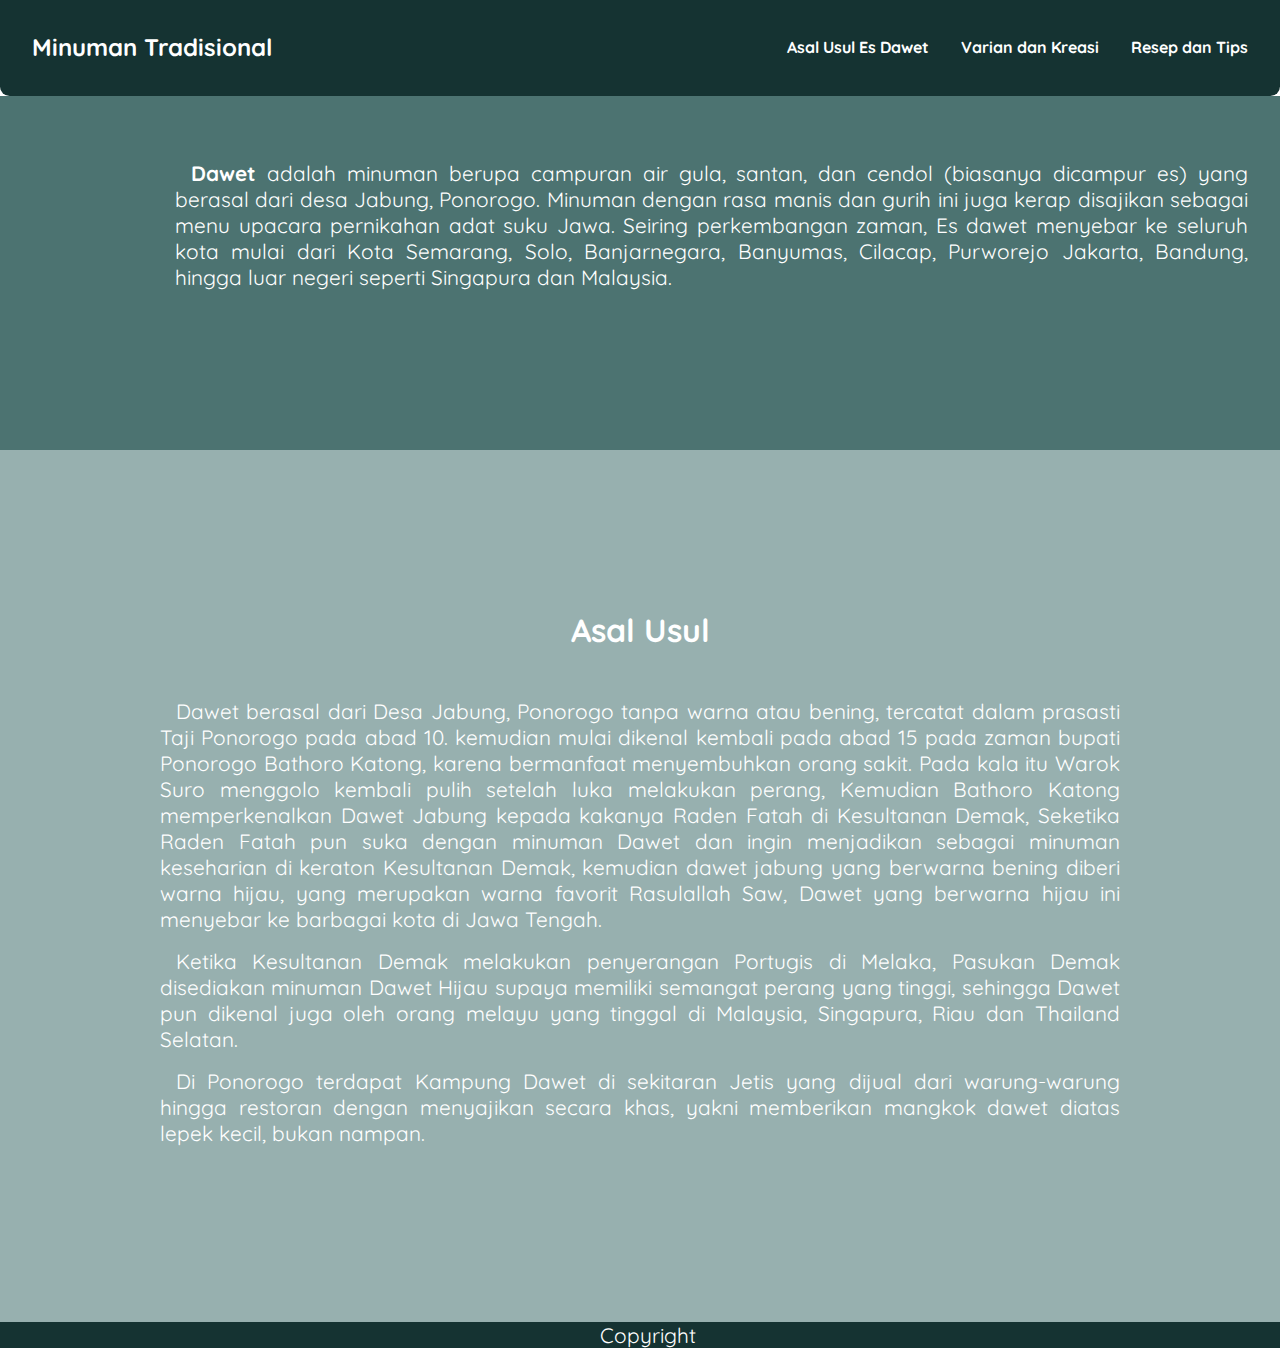
==== pages/dawet.html @ 88d9c762 "hahahahahahhhhhhhhhhhhhhhsagf" ====
<!DOCTYPE html>
<html lang="en">
<head>
    <meta charset="UTF-8">
    <meta name="viewport" content="width=device-width, initial-scale=1.0">
    <title>Es Dawet</title>
    <link rel="stylesheet" href="../style.css">
</head>
<body>
    <nav class="navigation">
        <div class="desktop">
            <div class="name">
                <h2><a href="../index.html">Minuman Tradisional</a></h2>
            </div>
            <ul>
                <li><a href="#asalusul">Asal Usul Es Dawet</a></li>
                <li><a href="">Varian dan Kreasi</a></li>
                <li><a href="">Resep dan Tips</a></li>
            </ul>
            <button class="barsbtn">
                <i class="fas fa-bars"></i>
            </button>
        </div>
        <div class="mobile">
            <ul class="links">
                <li><a href="">Asal Usul Es Dawet</a></li>
                <li><a href="">Varian dan Kreasi</a></li>
                <li><a href="">Resep dan Tips</a></li>
            </ul>
        </div>
    </nav>
    <article class="desc">
        <img src="../assets/dawet.jpg" alt="">
        <p><b>Dawet</b> adalah minuman berupa campuran air gula, santan, dan cendol (biasanya dicampur es) yang berasal dari desa Jabung, Ponorogo. Minuman dengan rasa manis dan gurih ini juga kerap disajikan sebagai menu upacara pernikahan adat suku Jawa. Seiring perkembangan zaman, Es dawet menyebar ke seluruh kota mulai dari Kota Semarang, Solo, Banjarnegara, Banyumas, Cilacap, Purworejo Jakarta, Bandung, hingga luar negeri seperti Singapura dan Malaysia.</p>
    </article>
    <article class="about" id="asalusul">
        <h3>Asal Usul</h3>
        <p>
            Dawet berasal dari Desa Jabung, Ponorogo tanpa warna atau bening, tercatat dalam prasasti Taji Ponorogo pada abad 10. kemudian mulai dikenal kembali pada abad 15 pada zaman bupati Ponorogo Bathoro Katong, karena bermanfaat menyembuhkan orang sakit. Pada kala itu Warok Suro menggolo kembali pulih setelah luka melakukan perang, Kemudian Bathoro Katong memperkenalkan Dawet Jabung kepada kakanya Raden Fatah di Kesultanan Demak, Seketika Raden Fatah pun suka dengan minuman Dawet dan ingin menjadikan sebagai minuman keseharian di keraton Kesultanan Demak, kemudian dawet jabung yang berwarna bening diberi warna hijau, yang merupakan warna favorit Rasulallah Saw, Dawet yang berwarna hijau ini menyebar ke barbagai kota di Jawa Tengah.
        </p>
        <p>
            Ketika Kesultanan Demak melakukan penyerangan Portugis di Melaka, Pasukan Demak disediakan minuman Dawet Hijau supaya memiliki semangat perang yang tinggi, sehingga Dawet pun dikenal juga oleh orang melayu yang tinggal di Malaysia, Singapura, Riau dan Thailand Selatan.
        </p>
        <p>
            Di Ponorogo terdapat Kampung Dawet di sekitaran Jetis yang dijual dari warung-warung hingga restoran dengan menyajikan secara khas, yakni memberikan mangkok dawet diatas lepek kecil, bukan nampan.
        </p>
    </article>
    <footer>
        <p>Copyright</p>
    </footer>

    <script src="script.js"></script>
</body>
</html>
---- style.css ----
@import url('https://fonts.googleapis.com/css2?family=Quicksand:wght@300..700&display=swap');

* {
    margin: 0;
    padding: 0;
    font-family: quicksand;
    box-sizing: border-box;
    scroll-behavior: smooth;
}

/* Navigation */
.navigation {
    padding: 2rem 2rem 4rem 2rem;
    height: 0;
    display: flex;
    flex-direction: column;
    /* align-items: center; */
    width: 100%;
    margin: 0 auto;
    background-color: #153332;
    border-radius: 0 0 .6rem .6rem;
    position: sticky;
    top: 0;
    transition: height 1.5s ease-in-out;
    z-index: 1;
}

.navigation .desktop {
    display: flex;
    flex-direction: row;
    justify-content: space-between;
    align-items: center;
}

.navigation .mobile {
    opacity: 0;
    visibility: hidden;
    transition: opacity .5s ease-in-out, visibility .5s ease-in-out;
}

.navigation.toggled {
    height: 20rem;
}

.navigation.toggled .mobile.set {
    opacity: 1;
    visibility: visible;
}

/* desktop list */
.navigation .desktop h2 a {
    text-decoration: none;
    color: white;
    margin: 0;
    transition: color .3s ease;
}

.navigation .desktop h2 a:hover {
    color: #97B0AF;
}

.navigation .desktop ul {
    display: flex;
    flex-wrap: wrap;
    gap: 2rem;
    justify-content: space-between;
}

/* mobile list  */
.navigation .mobile ul {
    display: flex;
    flex-wrap: wrap;
    flex-direction: column;
    align-items: center;
}

.navigation .mobile ul li:nth-child(1) {
    margin-top: 3rem;
}

.navigation .mobile ul li {
    margin-bottom: 3rem;
}

.navigation ul li {
    list-style-type: none;
}

.navigation ul li a {
    font-weight: bold;
    text-decoration: none;
    color: white;
    transition: color .3s ease;
}

.navigation ul li a:hover, .fa-bars:hover {
    color: #97B0AF;
}

.barsbtn {
    display: none;
    padding: .5rem;
    background-color: transparent;
    border-radius: .3rem;
    cursor: pointer;
    border: none;
}

.fa-bars {
    color: white;
    font-size: 1.5rem;
    transition: color .3s ease;
}

/* homepage */
#pengertian {
    display: flex;
    flex-direction: column;
    align-items: center;
    background-color: #97B0AF;
    color: white;
    padding: 16rem 4rem;
}

#pengertian h3 {
    margin-bottom: 3rem;
}

#produk {
    background-color: #fffdd0;
    padding: 10rem 0;
    display: flex;
    flex-direction: column;
    align-items: center;
}

#produk h3 {
    margin-bottom: 3rem;
}

.wrapper {
    display: flex;
    flex-wrap: wrap;
    flex-direction: row;
    justify-content: center;
    gap: 3rem;
}

.card {
    background-color: white;
    display: flex;
    flex-direction: column;
    align-items: center;
    width: 20rem;
    height: 18rem;
    border: .01rem solid black;
    border-radius: 1rem;
    box-shadow: .6rem .7rem .6rem black;
    gap: 1rem;
    transition: transform .4s ease-in;
}

.card:hover {
    transform: scale(1.1);
}

.card img {
    width: inherit;
    height: 12rem;
    border-radius: 1rem 1rem 0 0;
}

.card h4 {
    padding: 0 2rem;
}

.card h4 a {
    text-decoration: none;
    color: black;
    transition: color .4s ease-in;
}

.card:hover h4 a {
    color: blue;
}

#artikel {
    background-color: #4C7371;
    padding: 4rem 0;
    display: flex;
    flex-direction: column;
    align-items: center;
}

#artikel h3 {
    margin-bottom: 3rem;
}

/* Article */
.desc {
    padding: 4rem 2rem 10rem 2rem;
    background-color: #4C7371;
    display: flex;
    flex-direction: row;
    gap: 2rem;
    align-items: center;
}

p {
    color: white;
    font-size: 1.3rem;
    text-align: justify;
    text-indent: 1rem;
}

.desc img {
    border-radius: 1rem;
    width: 30rem;
}

footer {
    /* padding: 10rem 0; */
    display: flex;
    justify-content: center;
    background-color: #153332;
    color: white;
}

.about {
    display: flex;
    flex-direction: column;
    justify-content: center;
    align-items: center;
    padding: 10rem 10rem;
    background-color: #97B0AF;
}

.about p {
    margin-bottom: 1rem;
}

.about h3 {
    font-size: 2rem;
    margin-bottom: 3rem;
    /* font-family: Arial, Helvetica, sans-serif; */
    font-weight: bolder;
    color: white;
}

/* @media (max-width: 1440px) {
    .navigation ul {
        margin-left: 35rem;
    }
}
*/
@media (max-width: 1124px) {
    .barsbtn {
        display: block;
    }
    .navigation .desktop ul {
        display: none;
    }
    .desc {
        flex-direction: column;
    }
    .desc img {
        width: 20rem;
    }
    .about {
        padding: 10rem 2rem;
    }
} 

@media (min-width: 1125px) {
    .navigation.toggled {
        height: 0;
    }
    .navigation .mobile ul {
        opacity: 0;
        visibility: hidden;
    }
}

@media (max-width: 768px) {

}
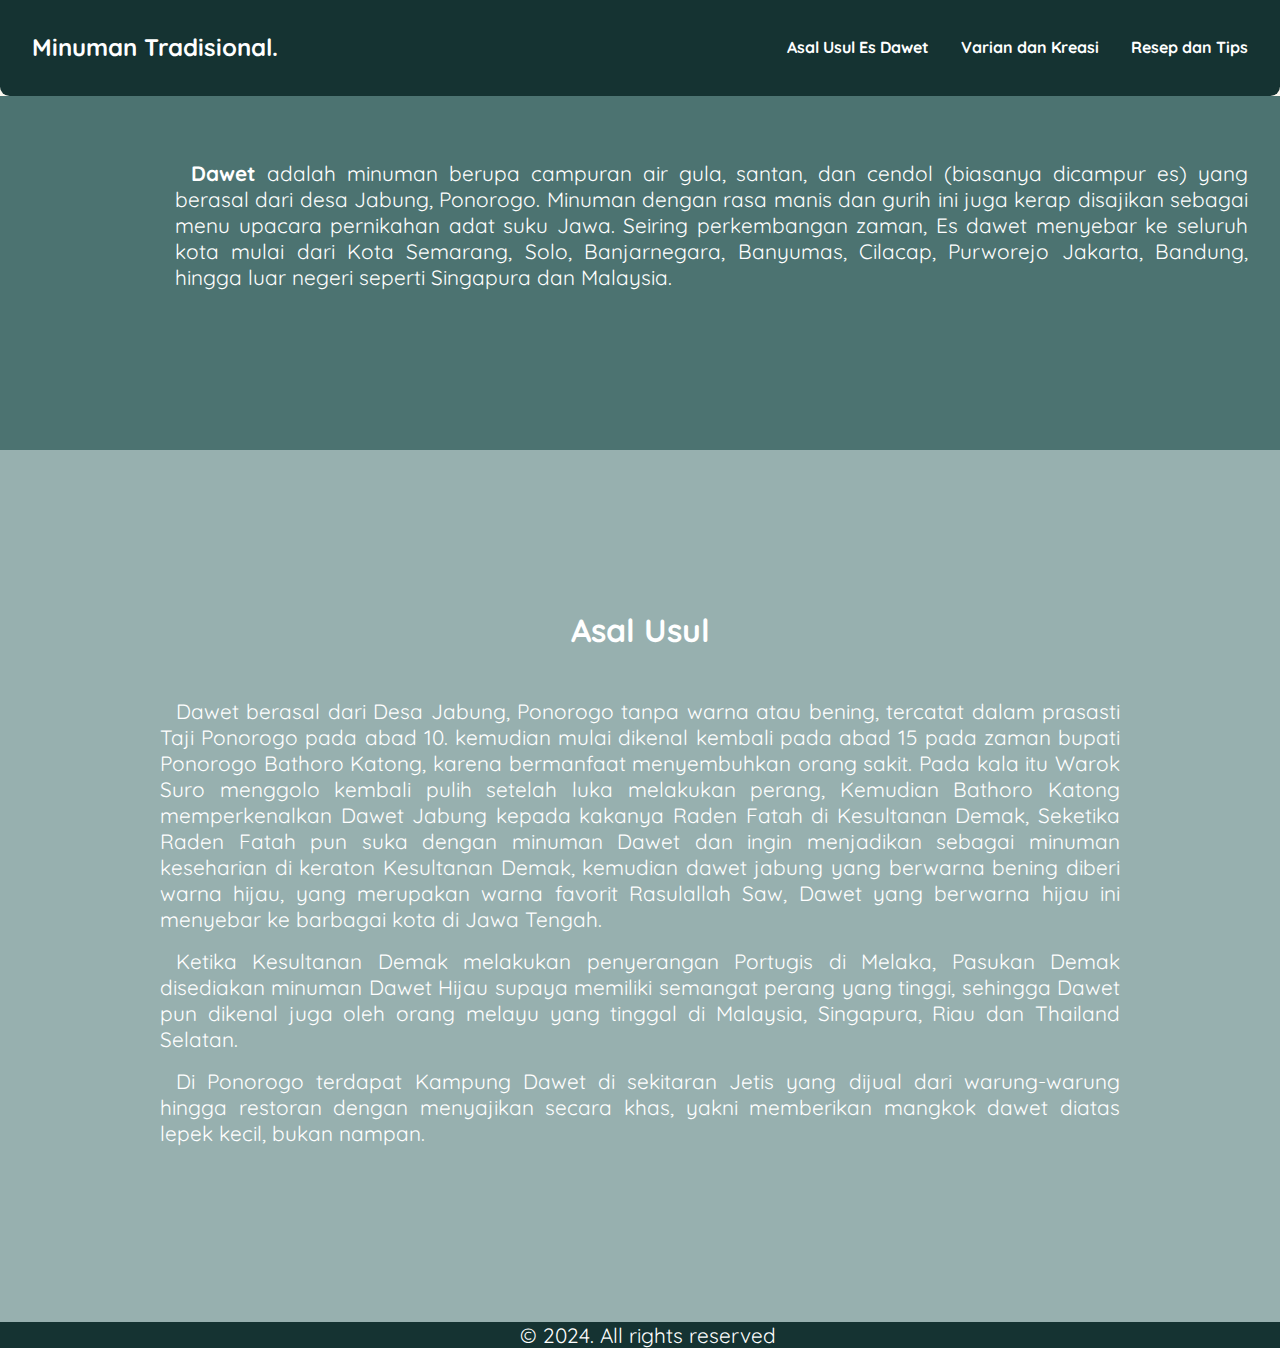
==== commit f90007b8: "hahaha" ====
--- a/pages/dawet.html
+++ b/pages/dawet.html
@@ -4,18 +4,20 @@
     <meta charset="UTF-8">
     <meta name="viewport" content="width=device-width, initial-scale=1.0">
     <title>Es Dawet</title>
-    <link rel="stylesheet" href="../style.css">
+    <link rel="stylesheet" href="../assets/css/style.css">
+    <link rel="stylesheet" href="../assets/css/pages.css">
+    <link rel="stylesheet" href="https://cdnjs.cloudflare.com/ajax/libs/font-awesome/6.6.0/css/all.min.css" integrity="sha512-Kc323vGBEqzTmouAECnVceyQqyqdsSiqLQISBL29aUW4U/M7pSPA/gEUZQqv1cwx4OnYxTxve5UMg5GT6L4JJg==" crossorigin="anonymous" referrerpolicy="no-referrer" />
 </head>
 <body>
     <nav class="navigation">
         <div class="desktop">
             <div class="name">
-                <h2><a href="../index.html">Minuman Tradisional</a></h2>
+                <h2><a href="../index.html">Minuman Tradisional.</a></h2>
             </div>
             <ul>
                 <li><a href="#asalusul">Asal Usul Es Dawet</a></li>
-                <li><a href="">Varian dan Kreasi</a></li>
-                <li><a href="">Resep dan Tips</a></li>
+                <li><a href="#kreasi">Varian dan Kreasi</a></li>
+                <li><a href="#resep">Resep dan Tips</a></li>
             </ul>
             <button class="barsbtn">
                 <i class="fas fa-bars"></i>
@@ -23,16 +25,18 @@
         </div>
         <div class="mobile">
             <ul class="links">
-                <li><a href="">Asal Usul Es Dawet</a></li>
-                <li><a href="">Varian dan Kreasi</a></li>
-                <li><a href="">Resep dan Tips</a></li>
+                <li><a href="#asalusul">Asal Usul Es Dawet</a></li>
+                <li><a href="#kreasi">Varian dan Kreasi</a></li>
+                <li><a href="#resep">Resep dan Tips</a></li>
             </ul>
         </div>
     </nav>
+
     <article class="desc">
         <img src="../assets/dawet.jpg" alt="">
         <p><b>Dawet</b> adalah minuman berupa campuran air gula, santan, dan cendol (biasanya dicampur es) yang berasal dari desa Jabung, Ponorogo. Minuman dengan rasa manis dan gurih ini juga kerap disajikan sebagai menu upacara pernikahan adat suku Jawa. Seiring perkembangan zaman, Es dawet menyebar ke seluruh kota mulai dari Kota Semarang, Solo, Banjarnegara, Banyumas, Cilacap, Purworejo Jakarta, Bandung, hingga luar negeri seperti Singapura dan Malaysia.</p>
     </article>
+
     <article class="about" id="asalusul">
         <h3>Asal Usul</h3>
         <p>
@@ -45,10 +49,11 @@
             Di Ponorogo terdapat Kampung Dawet di sekitaran Jetis yang dijual dari warung-warung hingga restoran dengan menyajikan secara khas, yakni memberikan mangkok dawet diatas lepek kecil, bukan nampan.
         </p>
     </article>
+
     <footer>
-        <p>Copyright</p>
+        <p>&copy; 2024. All rights reserved</p>
     </footer>
 
-    <script src="script.js"></script>
+    <script src="../assets/js/script.js"></script>
 </body>
 </html>--- a/assets/css/style.css
+++ b/assets/css/style.css
@@ -0,0 +1,146 @@
+@import url('https://fonts.googleapis.com/css2?family=Quicksand:wght@300..700&display=swap');
+
+* {
+    margin: 0;
+    padding: 0;
+    font-family: quicksand;
+    box-sizing: border-box;
+    scroll-behavior: smooth;
+}
+body {
+    background-color: #F9F6EE;
+}
+/* Navigation */
+.navigation {
+    padding: 2rem 2rem 4rem 2rem;
+    height: 0;
+    display: flex;
+    flex-direction: column;
+    /* align-items: center; */
+    width: 100%;
+    margin: 0 auto;
+    background-color: #153332;
+    border-radius: 0 0 .6rem .6rem;
+    position: sticky;
+    top: 0;
+    transition: height 1.5s ease-in-out;
+    z-index: 1;
+}
+
+.navigation .desktop {
+    display: flex;
+    flex-direction: row;
+    justify-content: space-between;
+    align-items: center;
+}
+
+.navigation .mobile {
+    opacity: 0;
+    visibility: hidden;
+    transition: opacity .5s ease-in-out, visibility .5s ease-in-out;
+}
+
+.navigation.toggled {
+    height: 20rem;
+}
+
+.navigation.toggled .mobile.set {
+    opacity: 1;
+    visibility: visible;
+}
+
+/* desktop list */
+.navigation .desktop h2 a {
+    text-decoration: none;
+    color: white;
+    margin: 0;
+    transition: color .3s ease;
+}
+
+.navigation .desktop h2 a:hover {
+    color: #97B0AF;
+}
+
+.navigation .desktop ul {
+    display: flex;
+    flex-wrap: wrap;
+    gap: 2rem;
+    justify-content: space-between;
+}
+
+/* mobile list  */
+.navigation .mobile ul {
+    display: flex;
+    flex-wrap: wrap;
+    flex-direction: column;
+    align-items: center;
+}
+
+.navigation .mobile ul li:nth-child(1) {
+    margin-top: 3rem;
+}
+
+.navigation .mobile ul li {
+    margin-bottom: 3rem;
+}
+
+.navigation ul li {
+    list-style-type: none;
+}
+
+.navigation ul li a {
+    font-weight: bold;
+    text-decoration: none;
+    color: white;
+    transition: color .3s ease;
+}
+
+.navigation ul li a:hover, .fa-bars:hover {
+    color: #97B0AF;
+}
+
+.barsbtn {
+    display: none;
+    padding: .5rem;
+    background-color: transparent;
+    border-radius: .3rem;
+    cursor: pointer;
+    border: none;
+}
+
+.fa-bars {
+    color: white;
+    font-size: 1.5rem;
+    transition: color .3s ease;
+}
+
+footer {
+    /* padding: 10rem 0; */
+    display: flex;
+    justify-content: center;
+    background-color: #153332;
+    color: white;
+}
+
+@media (max-width: 1124px) {
+    .barsbtn {
+        display: block;
+    }
+    .navigation .desktop ul {
+        display: none;
+    }
+} 
+
+@media (min-width: 1125px) {
+    .navigation.toggled {
+        height: 0;
+    }
+    .navigation .mobile ul {
+        opacity: 0;
+        visibility: hidden;
+    }
+}
+
+@media (max-width: 768px) {
+
+}--- a/assets/css/pages.css
+++ b/assets/css/pages.css
@@ -0,0 +1,55 @@
+/* deskripsi */
+.desc {
+    padding: 4rem 2rem 10rem 2rem;
+    background-color: #4C7371;
+    display: flex;
+    flex-direction: row;
+    gap: 2rem;
+    align-items: center;
+}
+
+p {
+    color: white;
+    font-size: 1.3rem;
+    text-align: justify;
+    text-indent: 1rem;
+}
+
+.desc img {
+    border-radius: 1rem;
+    width: 30rem;
+}
+
+
+/* asal usul */
+.about {
+    display: flex;
+    flex-direction: column;
+    justify-content: center;
+    align-items: center;
+    padding: 10rem 10rem;
+    background-color: #97B0AF;
+}
+
+.about p {
+    margin-bottom: 1rem;
+}
+
+.about h3 {
+    font-size: 2rem;
+    margin-bottom: 3rem;
+    font-weight: bolder;
+    color: white;
+}
+
+@media (max-width: 1125px) {
+    .desc {
+        flex-direction: column;
+    }
+    .desc img {
+        width: 20rem;
+    }
+    .about {
+        padding: 10rem 2rem;
+    }
+}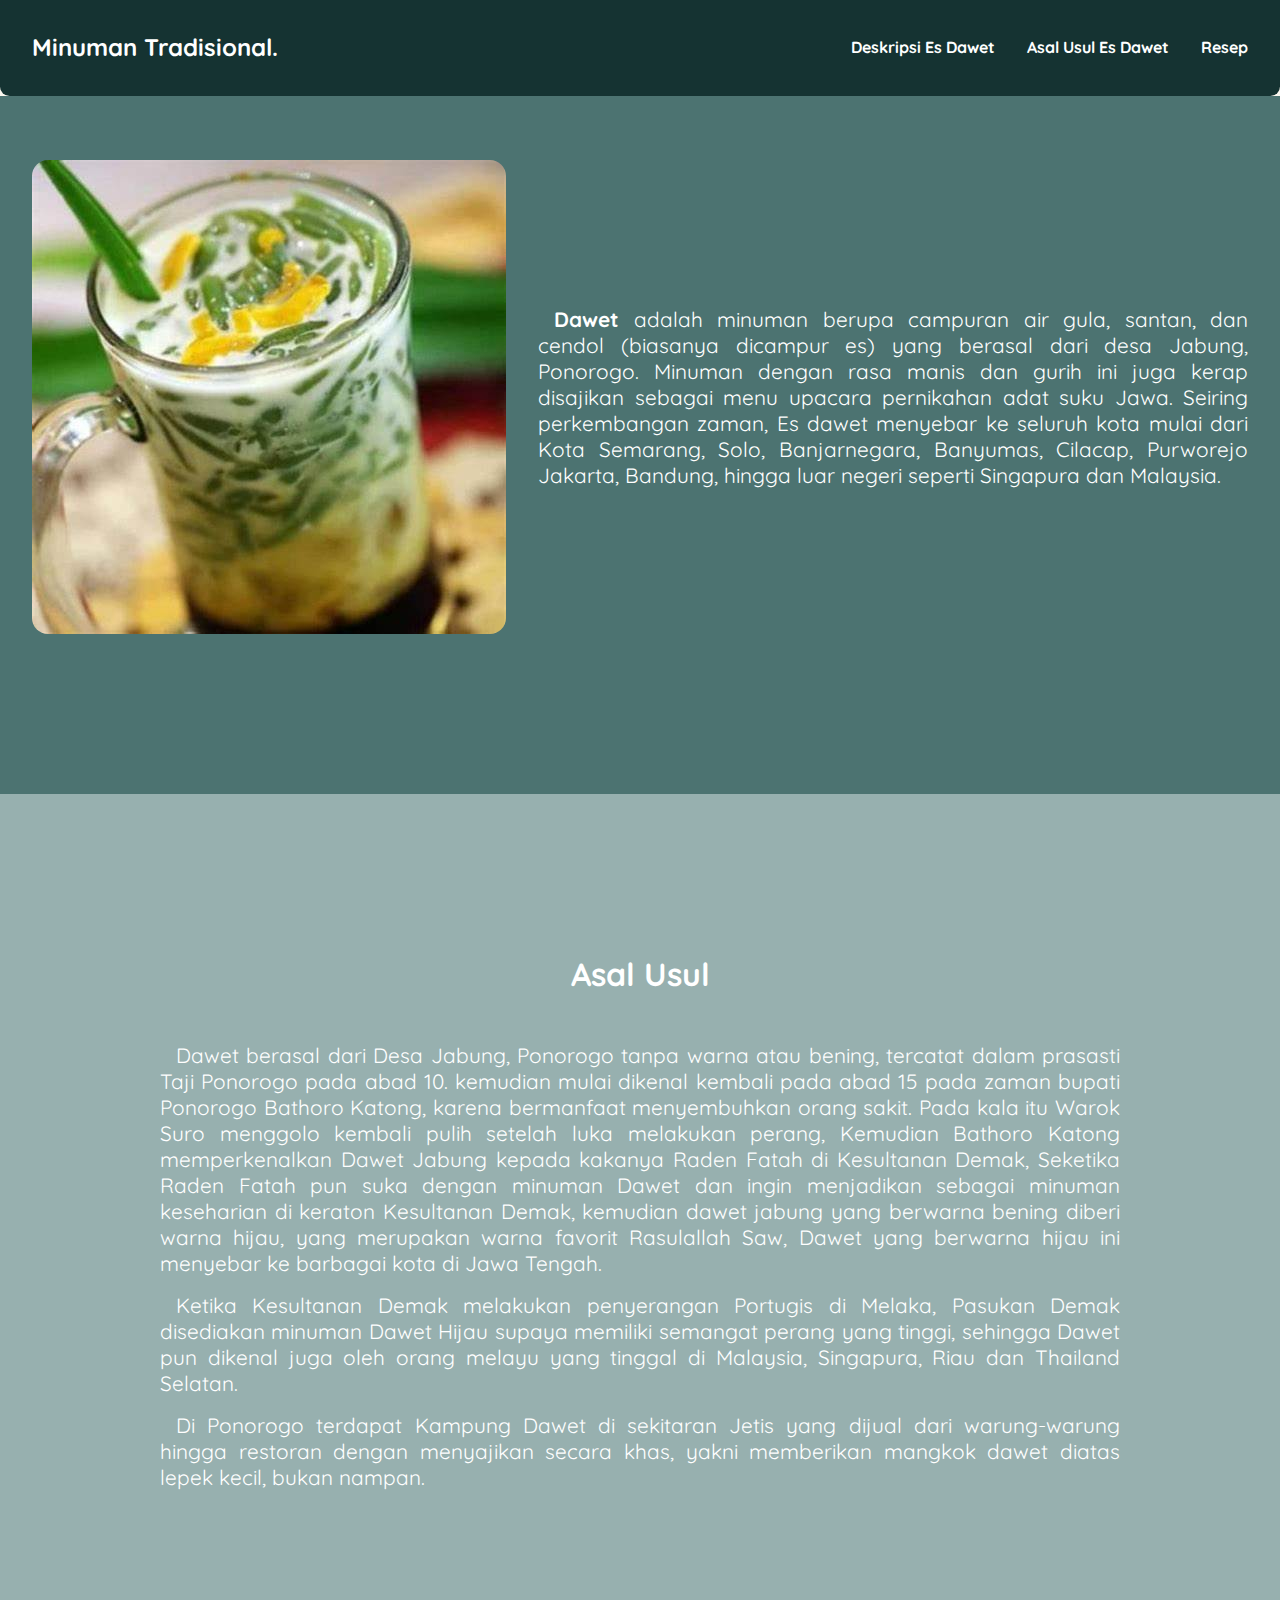
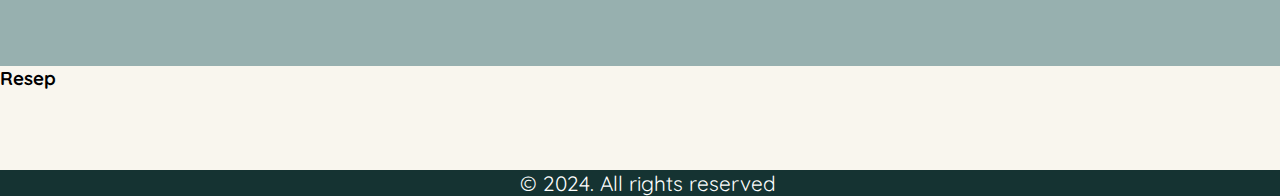
==== commit 2a289b96: "fix template" ====
--- a/pages/dawet.html
+++ b/pages/dawet.html
@@ -8,16 +8,16 @@
     <link rel="stylesheet" href="../assets/css/pages.css">
     <link rel="stylesheet" href="https://cdnjs.cloudflare.com/ajax/libs/font-awesome/6.6.0/css/all.min.css" integrity="sha512-Kc323vGBEqzTmouAECnVceyQqyqdsSiqLQISBL29aUW4U/M7pSPA/gEUZQqv1cwx4OnYxTxve5UMg5GT6L4JJg==" crossorigin="anonymous" referrerpolicy="no-referrer" />
 </head>
-<body>
+<body id="dawet">
     <nav class="navigation">
         <div class="desktop">
             <div class="name">
                 <h2><a href="../index.html">Minuman Tradisional.</a></h2>
             </div>
             <ul>
+                <li><a href="#deskripsi">Deskripsi Es Dawet</a></li>
                 <li><a href="#asalusul">Asal Usul Es Dawet</a></li>
-                <li><a href="#kreasi">Varian dan Kreasi</a></li>
-                <li><a href="#resep">Resep dan Tips</a></li>
+                <li><a href="#resep">Resep</a></li>
             </ul>
             <button class="barsbtn">
                 <i class="fas fa-bars"></i>
@@ -25,15 +25,15 @@
         </div>
         <div class="mobile">
             <ul class="links">
+                <li><a href="#deskripsi">Deskripsi Es Dawet</a></li>
                 <li><a href="#asalusul">Asal Usul Es Dawet</a></li>
-                <li><a href="#kreasi">Varian dan Kreasi</a></li>
-                <li><a href="#resep">Resep dan Tips</a></li>
+                <li><a href="#resep">Resep</a></li>
             </ul>
         </div>
     </nav>
 
-    <article class="desc">
-        <img src="../assets/dawet.jpg" alt="">
+    <article class="desc" id="deskripsi">
+        <img src="../assets/images/dawet.jpg" alt="">
         <p><b>Dawet</b> adalah minuman berupa campuran air gula, santan, dan cendol (biasanya dicampur es) yang berasal dari desa Jabung, Ponorogo. Minuman dengan rasa manis dan gurih ini juga kerap disajikan sebagai menu upacara pernikahan adat suku Jawa. Seiring perkembangan zaman, Es dawet menyebar ke seluruh kota mulai dari Kota Semarang, Solo, Banjarnegara, Banyumas, Cilacap, Purworejo Jakarta, Bandung, hingga luar negeri seperti Singapura dan Malaysia.</p>
     </article>
 
@@ -50,6 +50,29 @@
         </p>
     </article>
 
+    <article class="recipe" id="resep">
+        <h3>Resep</h3>
+
+        <div class="wrapper">
+            <div class="card">
+                <img src="" alt="">
+                <h4><a href=""></a></h4>
+            </div>
+            <div class="card">
+                <img src="" alt="">
+                <h4><a href=""></a></h4>
+            </div>
+            <div class="card">
+                <img src="" alt="">
+                <h4><a href=""></a></h4>
+            </div>
+            <div class="card">
+                <img src="" alt="">
+                <h4><a href=""></a></h4>
+            </div>
+        </div>
+    </article>
+
     <footer>
         <p>&copy; 2024. All rights reserved</p>
     </footer>
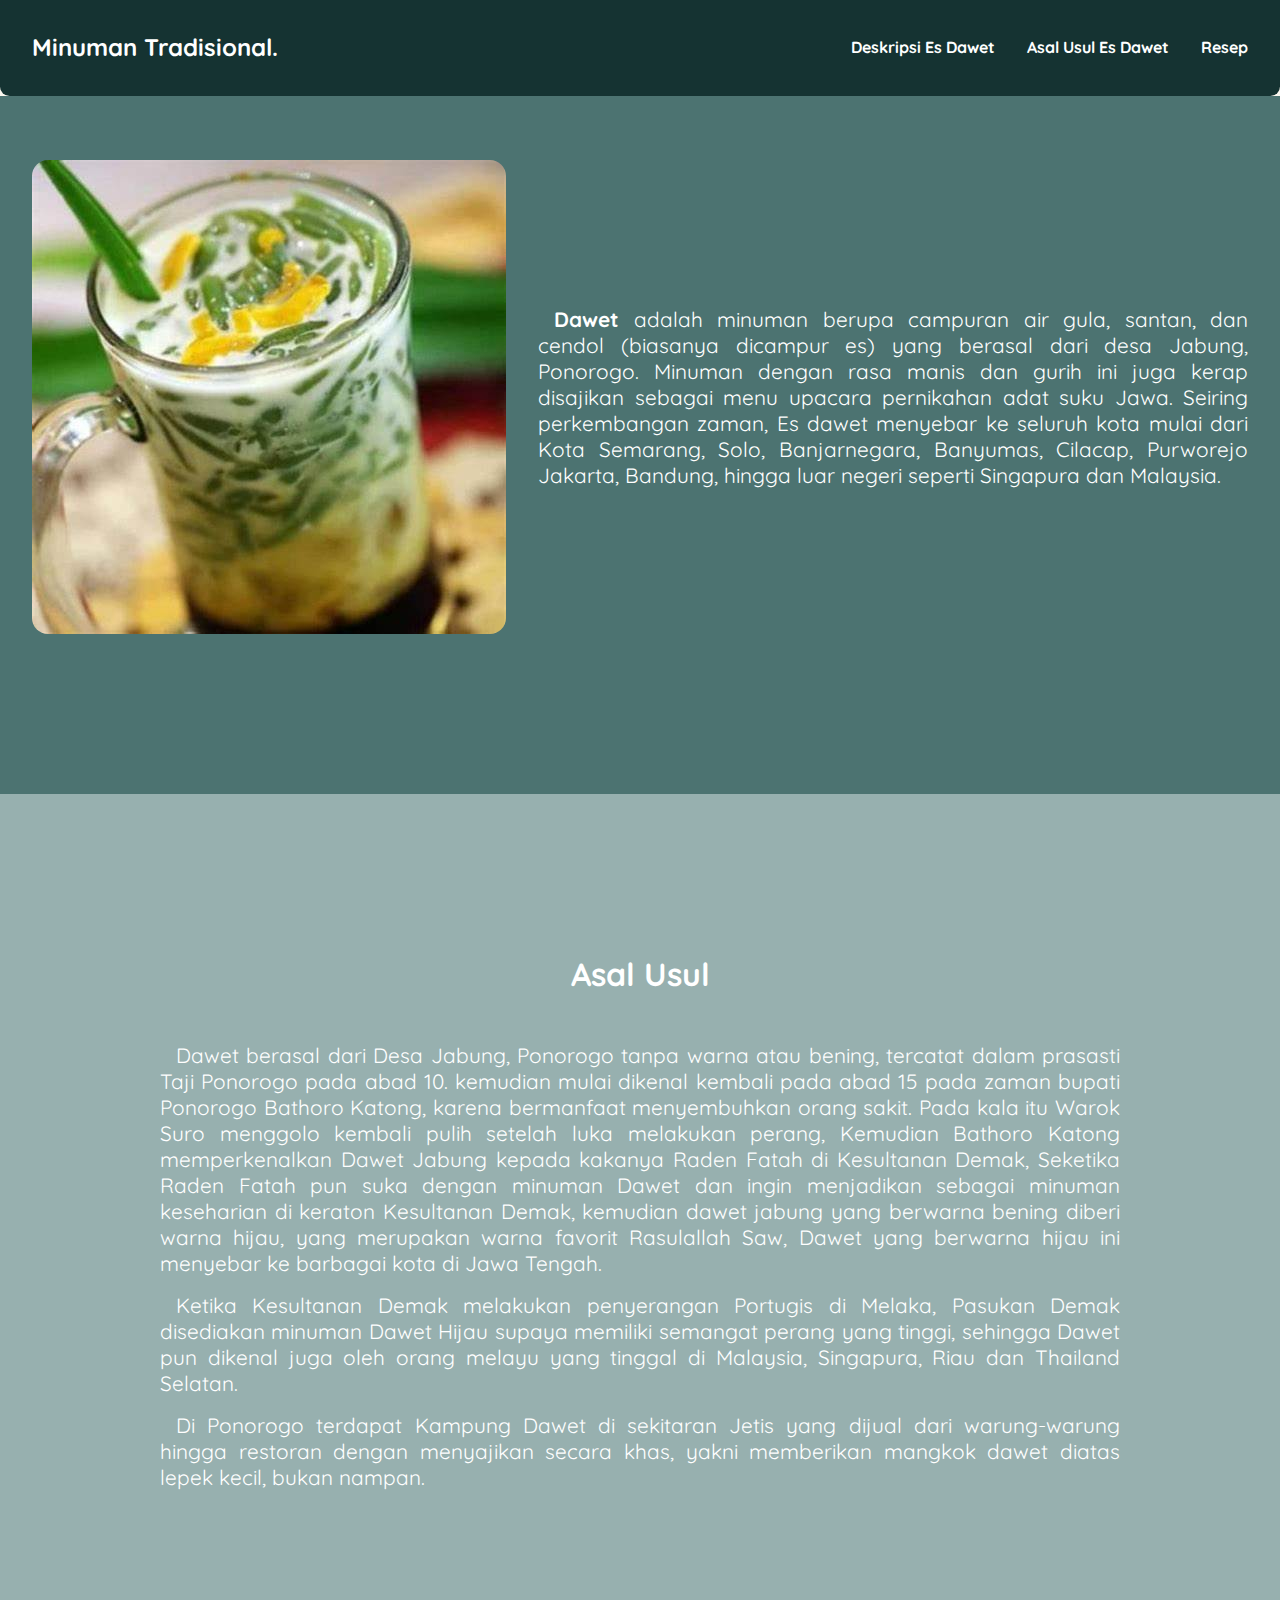
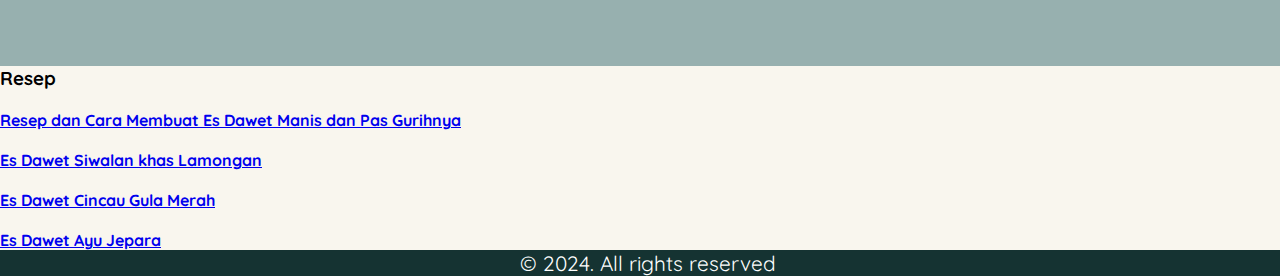
==== commit c0814f67: "ok" ====
--- a/pages/dawet.html
+++ b/pages/dawet.html
@@ -55,20 +55,20 @@
 
         <div class="wrapper">
             <div class="card">
-                <img src="" alt="">
-                <h4><a href=""></a></h4>
+                <img src="https://www.resepistimewa.com/wp-content/uploads/es-dawet.jpg" alt="">
+                <h4><a target="_blank" href="https://www.resepistimewa.com/cara-membuat-es-dawet/">Resep dan Cara Membuat Es Dawet Manis dan Pas Gurihnya</a></h4>
             </div>
             <div class="card">
-                <img src="" alt="">
-                <h4><a href=""></a></h4>
+                <img src="https://img-global.cpcdn.com/recipes/ac59eaa05a282ef7/680x482cq70/es-dawet-siwalan-khas-lamongan-foto-resep-utama.webp" alt="">
+                <h4><a target="_blank" href="https://cookpad.com/id/resep/24027598-es-dawet-siwalan-khas-lamongan?ref=search&search_term=es+dawet">Es Dawet Siwalan khas Lamongan</a></h4>
             </div>
             <div class="card">
-                <img src="" alt="">
-                <h4><a href=""></a></h4>
+                <img src="https://img-global.cpcdn.com/recipes/582958510bf3d1d8/680x482cq70/es-dawet-cincau-gula-merah-foto-resep-utama.webp" alt="">
+                <h4><a target="_blank" href="https://cookpad.com/id/resep/24054950-es-dawet-cincau-gula-merah?ref=search&search_term=es+dawet">Es Dawet Cincau Gula Merah</a></h4>
             </div>
             <div class="card">
-                <img src="" alt="">
-                <h4><a href=""></a></h4>
+                <img src="https://img-global.cpcdn.com/recipes/38733a2aff85ddcb/680x482cq70/es-dawet-ayu-jepara-foto-resep-utama.webp" alt="">
+                <h4><a target="_blank" href="https://cookpad.com/id/resep/22563980-es-dawet-ayu-jepara?ref=search&search_term=es+dawet">Es Dawet Ayu Jepara</a></h4>
             </div>
         </div>
     </article>
